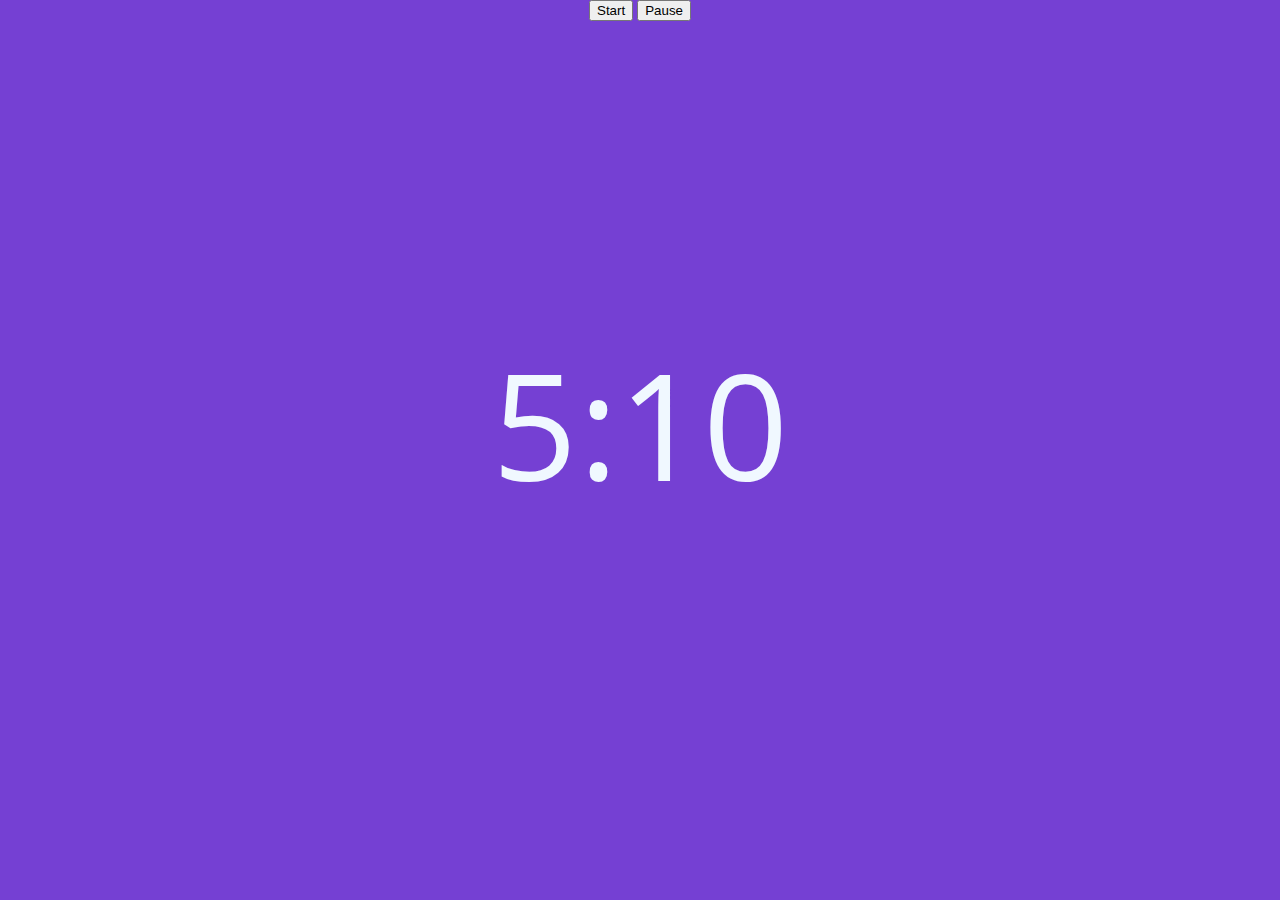
==== index.html @ cdc656a0 "Basic upload" ====
<!DOCTYPE html>
<html>
    <head>
        <meta charset="utf-8">
        <meta http-equiv="X-UA-Compatible" content="IE=edge">
        <title></title>
        <meta name="description" content="">
        <meta name="viewport" content="width=device-width, initial-scale=1">
        <link rel="stylesheet" href="styles.css">
        <script src="script.js" defer></script>
        <script src="progressbar.js"></script>


    </head>
    <body>
<p id = "a" class = "time"></p>
<p id ="b" class = "time"></p>
<button id="startButton">Start</button>
<button id="pauseButton">Pause</button>

<div id="container"></div>




    </body>
</html>
---- styles.css ----
@import url("https://fonts.googleapis.com/css2?family=Khula:wght@700&display=swap");

body {
  background: #7540d3;
  margin-left: auto;
  margin-right: auto;
  text-align: center;
  height: 100px;
  width: 100%;
  margin: 0px;
  padding: 0px;
}

.time {
  font-family: "Khula", sans-serif;
  color: rgb(240, 248, 255);
  left: 0;
  line-height: 200px;
  margin-top: -100px;
  position: absolute;
  text-align: center;
  top: 50%;
  width: 100%;
  font-size: 1000%;
}

/* 
#container {
  margin: 20px;
  width: 400px;
  height: 8px;
  position: relative;
} */
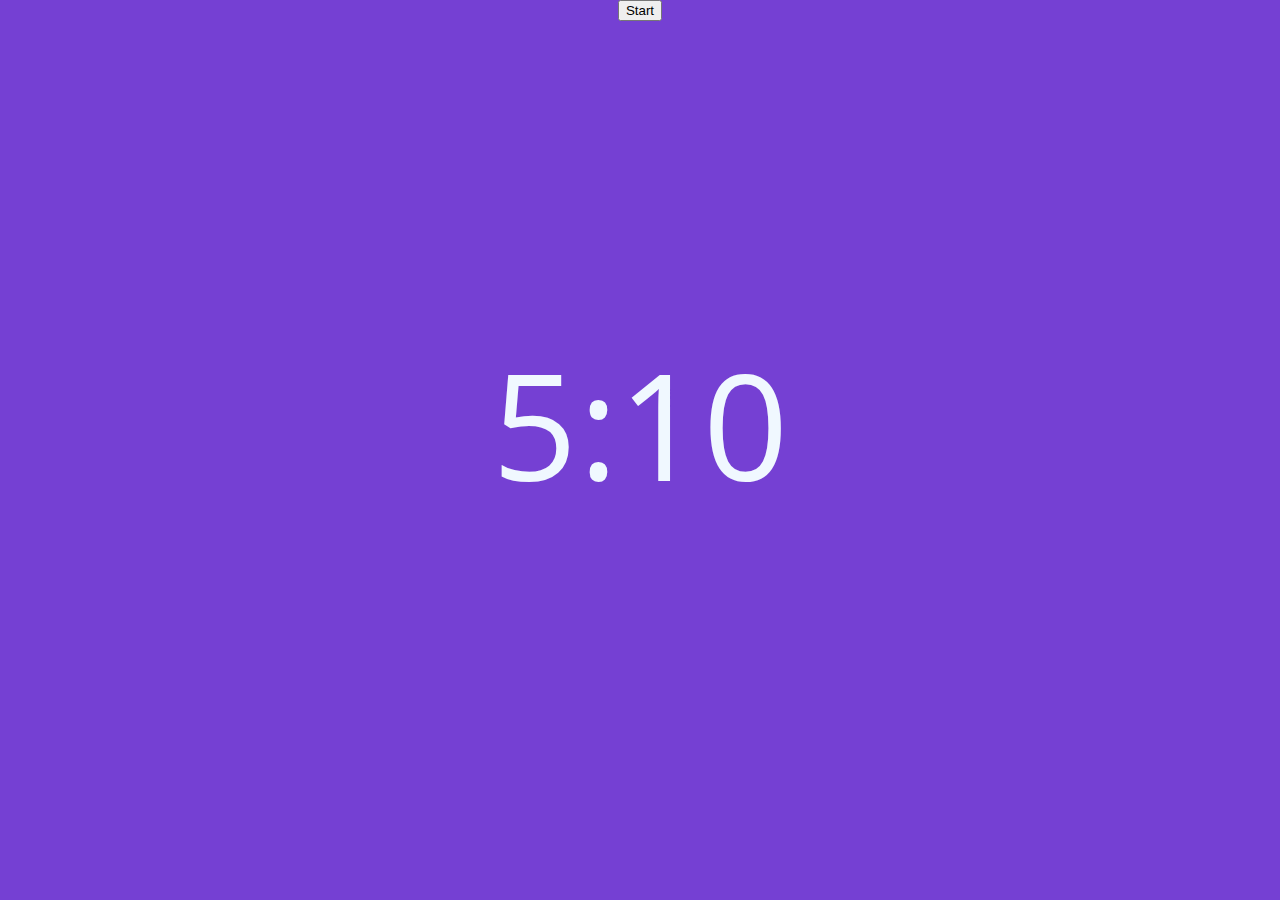
==== commit a81bde36: "removed Pause, due to glitches" ====
--- a/index.html
+++ b/index.html
@@ -16,7 +16,7 @@
 <p id = "a" class = "time"></p>
 <p id ="b" class = "time"></p>
 <button id="startButton">Start</button>
-<button id="pauseButton">Pause</button>
+<!-- <button id="pauseButton">Pause</button> -->
 
 <div id="container"></div>
 
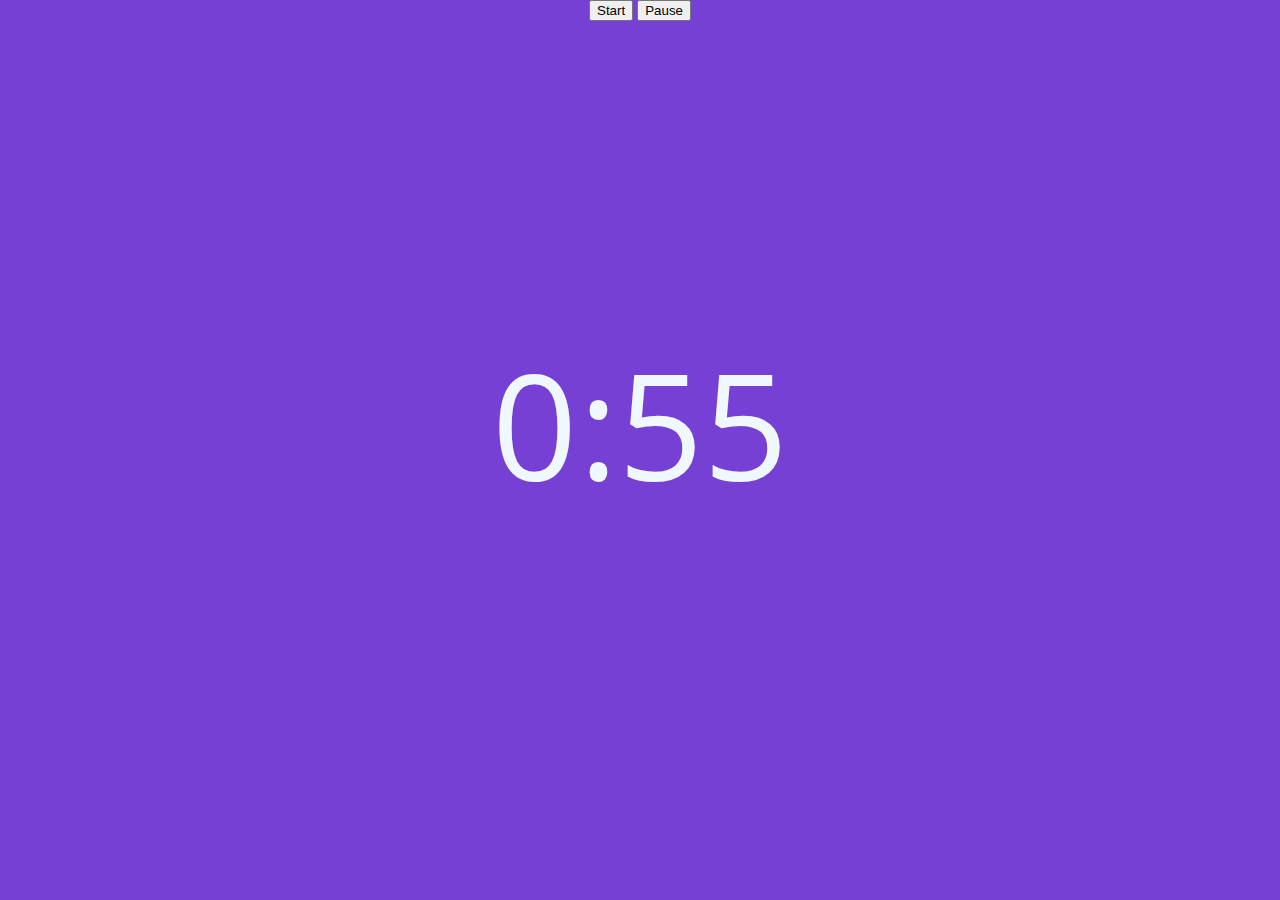
==== commit f58a7906: "use dayJS, still have drift in timer when paused" ====
--- a/index.html
+++ b/index.html
@@ -8,16 +8,18 @@
         <meta name="viewport" content="width=device-width, initial-scale=1">
         <link rel="stylesheet" href="styles.css">
         <script src="script.js" defer></script>
-        <script src="progressbar.js"></script>
+        <script src="progressbar.js" defer></script>
+        <script src="dayjs.min.js"></script>
 
 
     </head>
     <body>
 <p id = "a" class = "time"></p>
-<p id ="b" class = "time"></p>
 <button id="startButton">Start</button>
-<!-- <button id="pauseButton">Pause</button> -->
+<button id="pauseButton">Pause</button>
 
+
+ 
 <div id="container"></div>
 
 
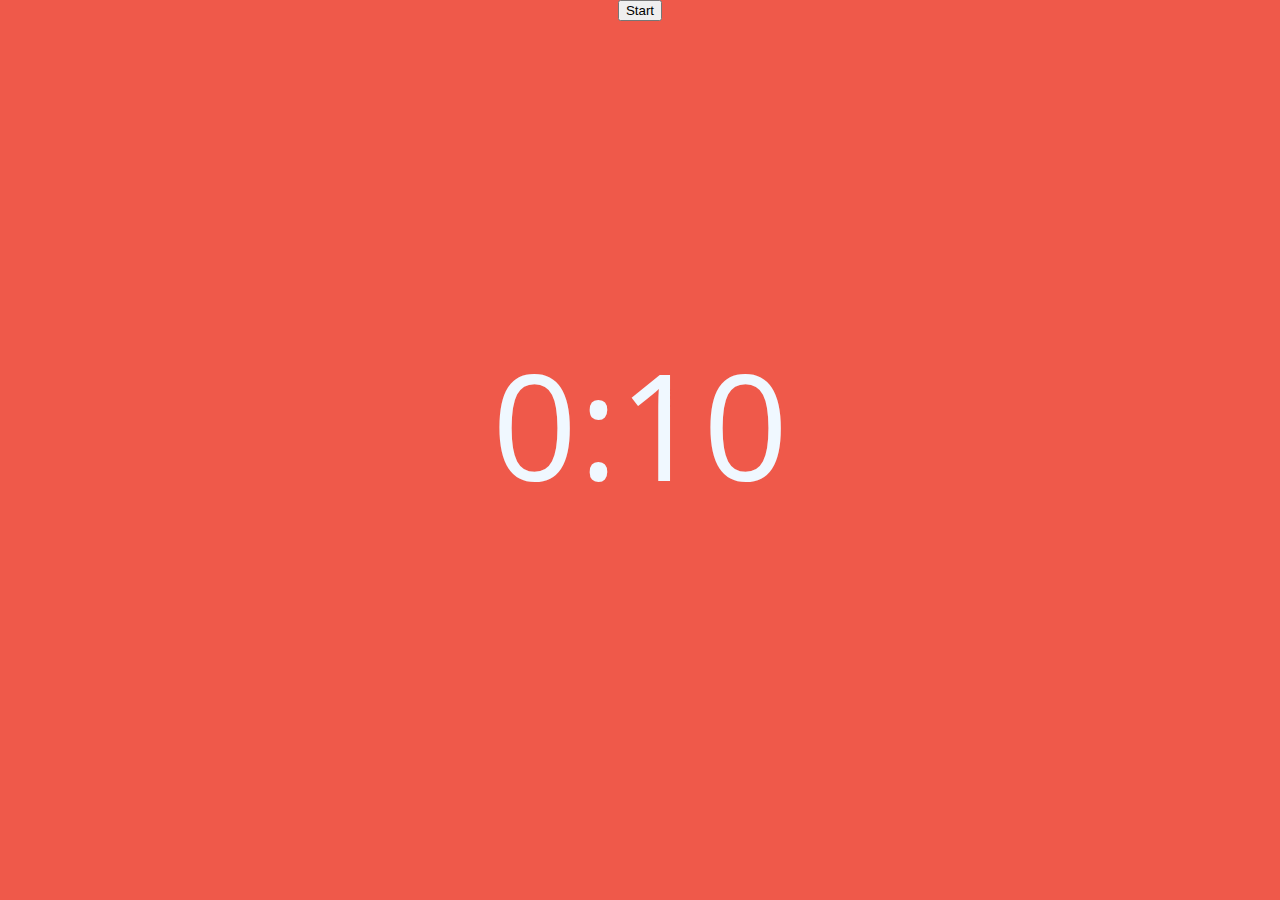
==== commit edf7439c: "Quite a bit to do... basic idea works." ====
--- a/index.html
+++ b/index.html
@@ -16,8 +16,8 @@
     <body>
 <p id = "a" class = "time"></p>
 <button id="startButton">Start</button>
-<button id="pauseButton">Pause</button>
-
+<!-- <button id="pauseButton">Pause</button>
+ -->
 
  
 <div id="container"></div>
--- a/styles.css
+++ b/styles.css
@@ -1,7 +1,7 @@
 @import url("https://fonts.googleapis.com/css2?family=Khula:wght@700&display=swap");
 
 body {
-  background: #7540d3;
+  background: #ef594a;
   margin-left: auto;
   margin-right: auto;
   text-align: center;
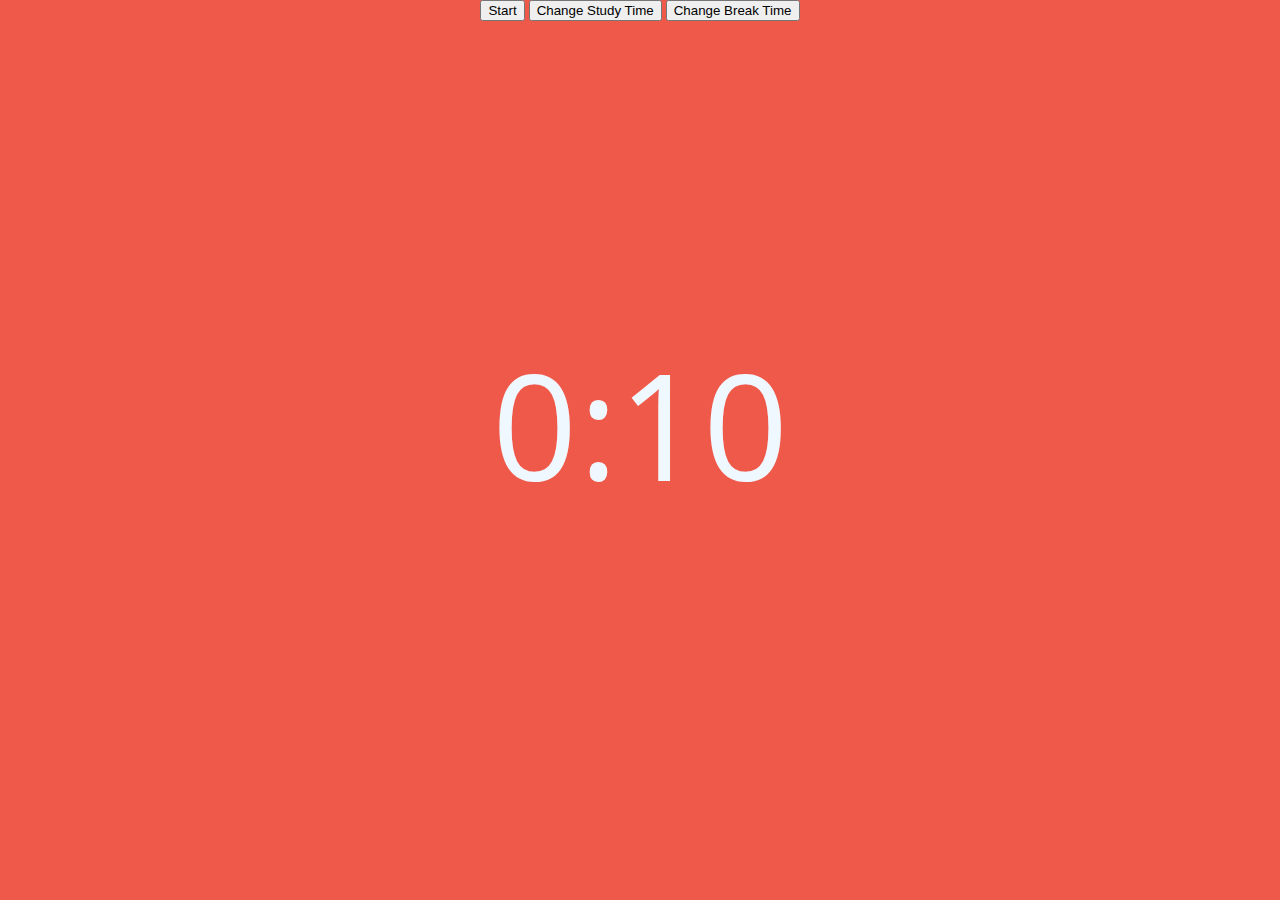
==== commit 547f691e: "basic" ====
--- a/index.html
+++ b/index.html
@@ -9,13 +9,15 @@
         <link rel="stylesheet" href="styles.css">
         <script src="script.js" defer></script>
         <script src="progressbar.js" defer></script>
-        <script src="dayjs.min.js"></script>
-
+        <script src="dayjs.min.js" defer></script>
 
     </head>
     <body>
 <p id = "a" class = "time"></p>
 <button id="startButton">Start</button>
+<button id="studyButton">Change Study Time</button>
+<button id="breakButton">Change Break Time</button>
+
 <!-- <button id="pauseButton">Pause</button>
  -->
 
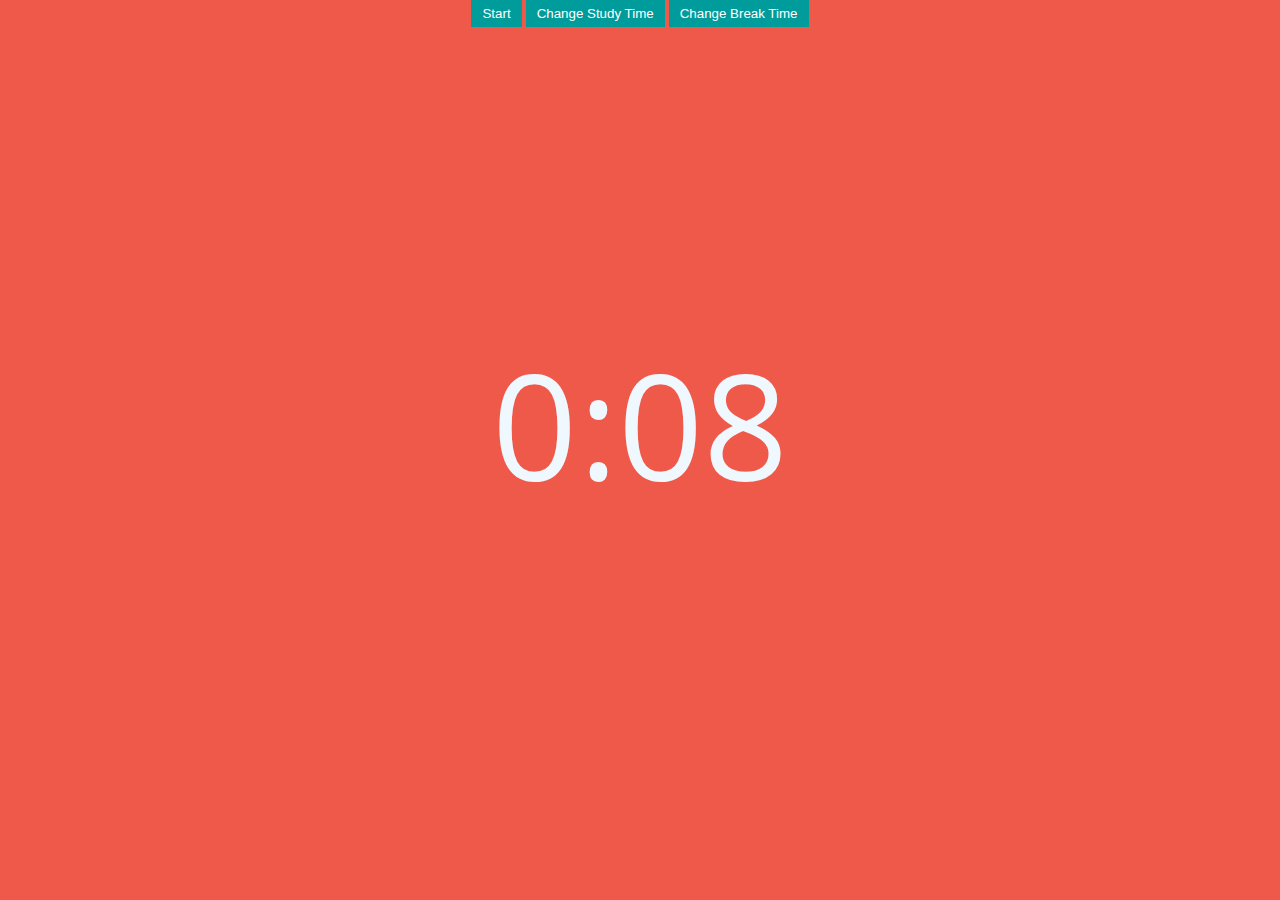
==== commit 532e273d: "changed the buttons" ====
--- a/index.html
+++ b/index.html
@@ -6,17 +6,17 @@
         <title></title>
         <meta name="description" content="">
         <meta name="viewport" content="width=device-width, initial-scale=1">
-        <link rel="stylesheet" href="styles.css">
         <script src="script.js" defer></script>
         <script src="progressbar.js" defer></script>
         <script src="dayjs.min.js" defer></script>
 
+
     </head>
     <body>
 <p id = "a" class = "time"></p>
-<button id="startButton">Start</button>
-<button id="studyButton">Change Study Time</button>
-<button id="breakButton">Change Break Time</button>
+<button id="startButton" class="button1">Start</button>
+<button id="studyButton" class="button1">Change Study Time</button>
+<button id="breakButton" class="button1">Change Break Time</button>
 
 <!-- <button id="pauseButton">Pause</button>
  -->
@@ -26,6 +26,7 @@
 
 
 
+<link rel="stylesheet" href="styles.css" defer>
 
     </body>
 </html>--- a/styles.css
+++ b/styles.css
@@ -1,4 +1,5 @@
 @import url("https://fonts.googleapis.com/css2?family=Khula:wght@700&display=swap");
+@import url("https://fonts.googleapis.com/css2?family=Roboto:wght@700&display=swap");
 
 body {
   background: #ef594a;
@@ -23,6 +24,30 @@
   width: 100%;
   font-size: 1000%;
 }
+.button1 {
+  border: 1px solid #009b9b;
+  background-color: #009b9b;
+  color: #ffffff;
+  padding: 5px 10px;
+}
+
+.button1:hover {
+  border: 1px solid #000000;
+  background-color: #009b9b;
+  color: #ffffff;
+  padding: 5px 10px;
+}
+
+.button1:disabled,
+.button1[disabled] {
+  border: 1px solid #999999;
+  background-color: #cccccc;
+  color: #666666;
+}
+
+div {
+  padding: 5px 10px;
+}
 
 /* 
 #container {
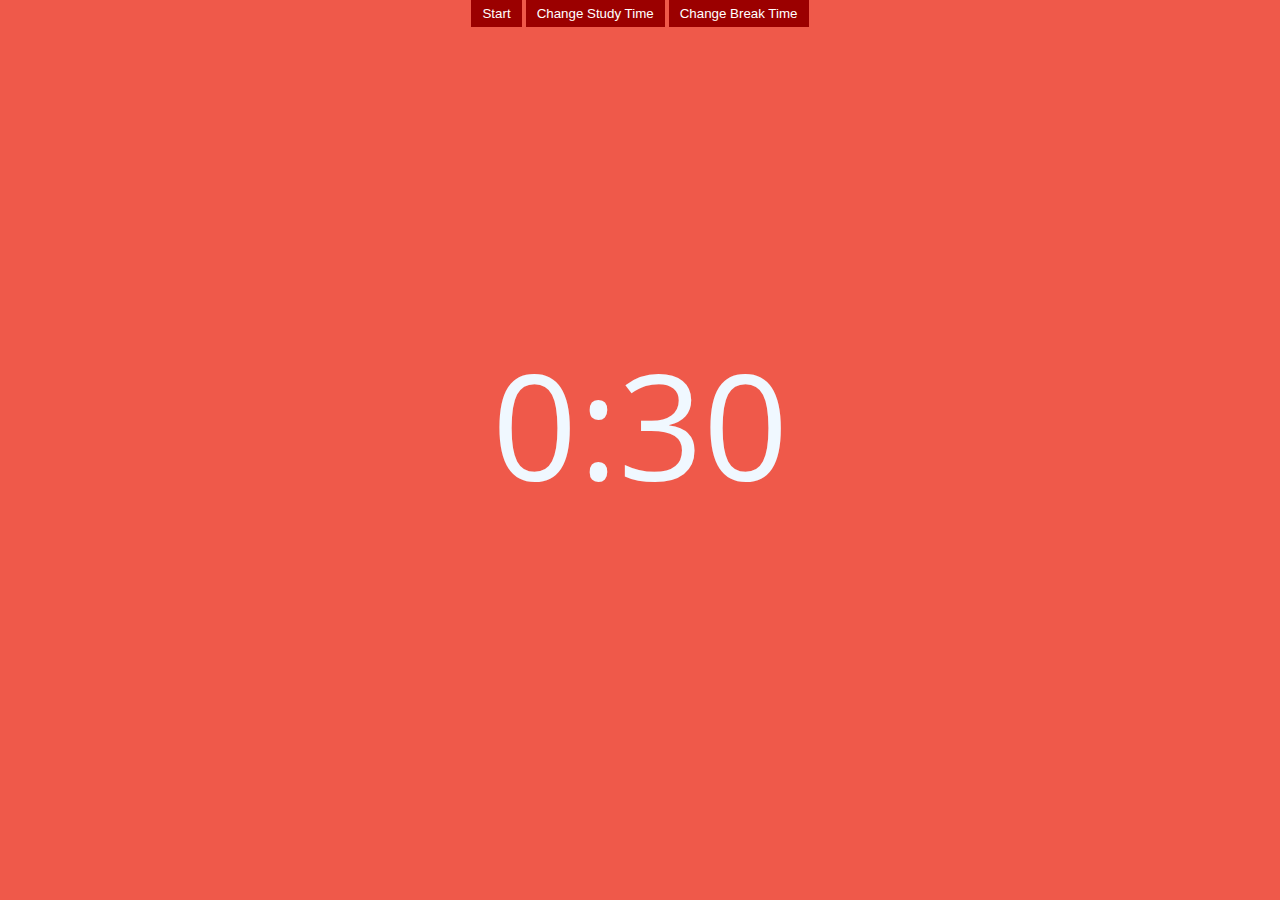
==== commit ad8b73df: "touchevent for safari" ====
--- a/index.html
+++ b/index.html
@@ -14,9 +14,9 @@
     </head>
     <body>
 <p id = "a" class = "time"></p>
-<button id="startButton" class="button1">Start</button>
-<button id="studyButton" class="button1">Change Study Time</button>
-<button id="breakButton" class="button1">Change Break Time</button>
+<button id="startButton" class="button1" ontouchstart="">Start</button>
+<button id="studyButton" class="button1" ontouchstart="">Change Study Time</button>
+<button id="breakButton" class="button1" ontouchstart="">Change Break Time</button>
 
 <!-- <button id="pauseButton">Pause</button>
  -->
--- a/styles.css
+++ b/styles.css
@@ -25,15 +25,15 @@
   font-size: 1000%;
 }
 .button1 {
-  border: 1px solid #009b9b;
-  background-color: #009b9b;
+  border: 1px solid #9b0000;
+  background-color: #9b0000;
   color: #ffffff;
   padding: 5px 10px;
 }
 
 .button1:hover {
   border: 1px solid #000000;
-  background-color: #009b9b;
+  background-color: #ff0000;
   color: #ffffff;
   padding: 5px 10px;
 }
@@ -45,9 +45,32 @@
   color: #666666;
 }
 
+.button2 {
+  border: 1px solid #009c6e;
+  background-color: #009c6e;
+  color: #ffffff;
+  padding: 5px 10px;
+}
+
+.button2:hover {
+  border: 1px solid #000000;
+  background-color: #04d6d6d2;
+  color: #ffffff;
+  padding: 5px 10px;
+}
+
+.button2:disabled,
+.button2[disabled] {
+  border: 1px solid #999999;
+  background-color: #cccccc;
+  color: #666666;
+}
+
 div {
   padding: 5px 10px;
 }
+
+/* //the blue-ish colour: 009b9b */
 
 /* 
 #container {
